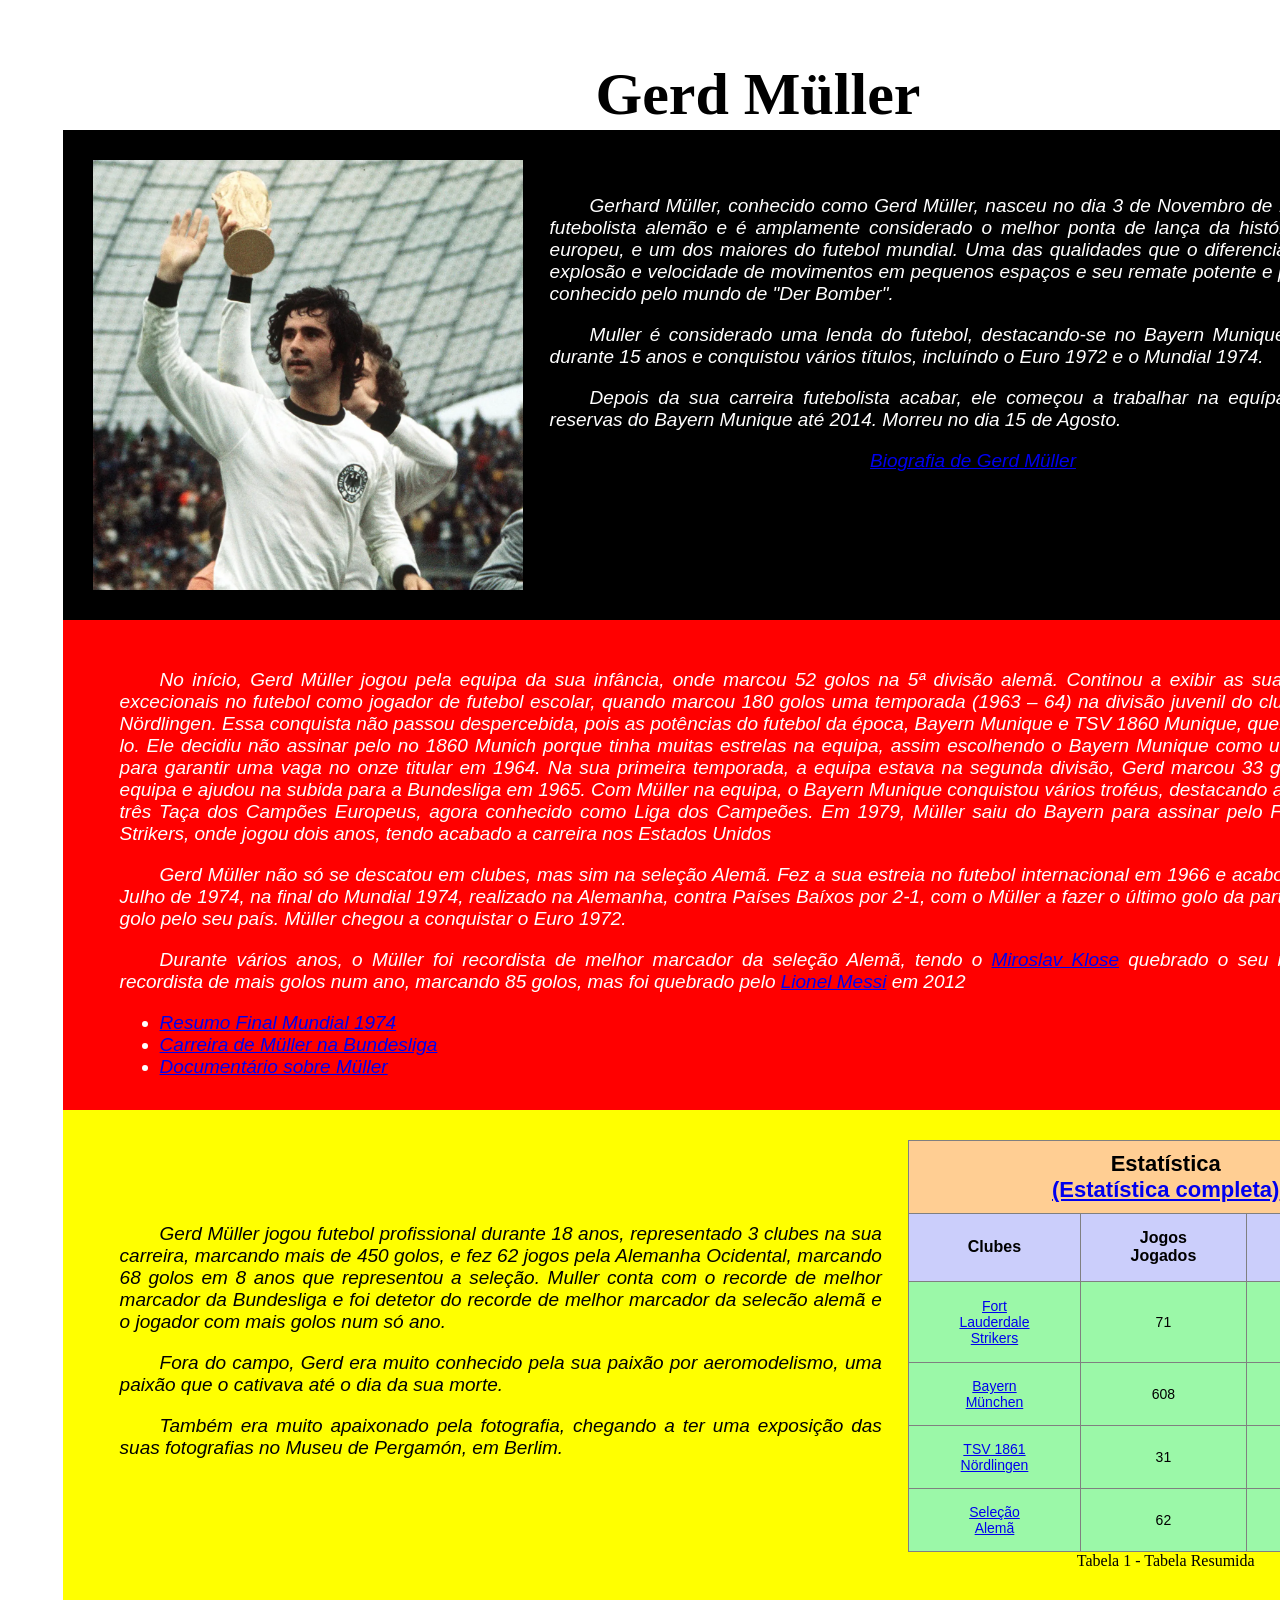
==== index.html @ e196faaa "Add files via upload" ====
<!DOCTYPE html>

<head>
  <meta http-equiv="Content-Type" content="text/html; charset=utf-8" />
  <title>Projeto/Part 1 Serhiy Kukurudza e Bruno Rosa</title>
  <link rel="icon" href="bola.png"/>
  <link type="text/css" rel="stylesheet" media="screen" href="style.css">
</head>

<body>
  <div id="site">

    <div id="header">
      <p>Gerd Müller</p>
    </div>

    <div id="areaUm">
      <img id="banner" src="muller.jpg">
      <div id="textoAreaUm">
        <p><span id="tab"></span>Gerhard Müller, conhecido como Gerd Müller, nasceu no dia 3 de Novembro de 1945,e foi um
          futebolista alemão e é amplamente considerado o melhor ponta de lança da história do futebol europeu, e um dos
          maiores do futebol mundial. Uma das qualidades que o diferenciava era a sua explosão e velocidade de
          movimentos em pequenos espaços e seu remate potente e preciso,sendo conhecido pelo mundo de "Der
          Bomber".</p>

        <p><span id="tab"></span>Muller é considerado uma lenda do futebol, destacando-se no Bayern Munique, onde jogou durante 15
          anos e conquistou vários títulos, incluíndo o Euro 1972 e o Mundial 1974.</p>

        <p><span id="tab"></span>Depois da sua carreira futebolista acabar, ele começou a trabalhar na equípa técnica
          das reservas do Bayern Munique até 2014. Morreu no dia 15 de Agosto.</p>

        <p style="text-align: center;"><a href="https://maisfutebol.iol.pt/gerd-muller-biografia"
            target="_blank">Biografia de Gerd Müller</a></p>
      </div>
    </div>
    <div id="areaDois">
      <div id="textoAreaDois">
        <p><span id="tab"></span>No início, Gerd Müller jogou pela equipa da sua infância, onde marcou 52 golos na 5ª
          divisão alemã. Continou a exibir as suas habilidades excecionais no futebol como jogador de futebol escolar,
          quando marcou 180 golos uma temporada (1963 – 64) na divisão juvenil do clube TSV 1861 Nördlingen.
          Essa conquista não passou despercebida, pois as potências do futebol da época, Bayern Munique e TSV 1860
          Munique, queriam contratá-lo. Ele decidiu não assinar pelo no 1860 Munich porque tinha muitas estrelas na
          equipa, assim escolhendo o Bayern Munique como uma estratégia para garantir uma vaga no onze titular em 1964. 
          Na sua primeira temporada, a equipa estava na segunda divisão, Gerd marcou 33 golos pela sua equipa e ajudou na
          subida para a Bundesliga em 1965. Com Müller na equipa, o Bayern Munique conquistou vários troféus, destacando
          a conquista de três Taça dos Campões Europeus, agora conhecido como Liga dos Campeões. Em 1979, Müller saiu do
          Bayern para assinar pelo Fort Lauderale Strikers, onde jogou dois anos, tendo acabado a carreira nos Estados Unidos

        <p><span id="tab"></span>Gerd Müller não só se descatou em clubes, mas sim na seleção Alemã. Fez a sua estreia
          no futebol internacional em 1966 e acabou no dia 7 de Julho de 1974, na final do Mundial 1974, realizado na
          Alemanha, contra Países Baíxos por 2-1, com o Müller a fazer o último golo da partida e o último golo
          pelo seu país. Müller chegou a conquistar o Euro 1972.</p>

          <p><span id="tab"></span>Durante vários anos, o Müller foi recordista de melhor marcador da seleção Alemã, tendo
            o <a href="https://pt.wikipedia.org/wiki/Miroslav_Klose" target="_blank">Miroslav Klose</a> 
            quebrado o seu recorde, e foi recordista de mais golos num ano, marcando 85 golos, mas foi quebrado pelo
            <a href="https://pt.wikipedia.org/wiki/Lionel_Messi" target="_blank">Lionel Messi</a> em 2012</p>

        <ul style="list-style-type:disc;">
          <li><a href="https://www.youtube.com/watch?v=qSznZ9spb6Ae" target="_blank">Resumo Final Mundial 1974</a></li>
          <li><a href="https://www.youtube.com/watch?v=dXXof-naUH0" target="_blank">Carreira de Müller na Bundesliga</a></li>
          <li><a href="https://www.youtube.com/watch?v=-sjVXqgXbhQ" target="_blank">Documentário sobre Müller</a></li>
        </ul>
      </div>
    </div>
    <div id="areaTres">
      <div id="textoAreaTres">
        <p><span id="tab"></span>Gerd Müller jogou futebol profissional durante 18 anos, representado 3 clubes na sua
          carreira, marcando mais de 450 golos, e fez 62 jogos pela Alemanha Ocidental, marcando 68 golos em 8 anos que 
          representou a seleção. Muller conta com o recorde de melhor marcador da Bundesliga e foi detetor do recorde de 
          melhor marcador da selecão alemã e o jogador com mais golos num só ano.</p>

        <p><span id="tab"></span>Fora do campo, Gerd era muito conhecido pela sua paixão por aeromodelismo, uma paixão
          que o cativava até o dia da sua morte.</p>
        <p><span id="tab"></span>Também era muito apaixonado pela fotografia, chegando a ter uma exposição das suas
          fotografias no Museu de Pergamón, em Berlim.</p>

      </div>
      <table class="tabela">
        <caption align="bottom">
          Tabela 1 - Tabela Resumida
        </caption>
        <thead>
          <tr>
            <th class="titulo" colspan="3">Estatística<a href="table_extended.html" target="_blank"><br>(Estatística
                completa)</a></th>
          </tr>
        </thead>
        <tbody>
          <tr>
            <td class="categorias">Clubes</td>
            <td class="categorias">Jogos Jogados</td>
            <td class="categorias">Golos Marcados</td>
          </tr>
          <tr>
            <td class="informacao"><a href="https://pt.wikipedia.org/wiki/Fort_Lauderdale_Strikers" target="_blank">Fort
                Lauderdale Strikers</a></td>
            <td class="informacao">71</td>
            <td class="informacao">38</td>
          </tr>
          <tr>
            <td class="informacao"><a href="https://pt.wikipedia.org/wiki/FC_Bayern_M%C3%BCnchen" target="_blank">Bayern
                München</a></td>
            <td class="informacao">608</td>
            <td class="informacao">565</td>
          </tr>
          <tr>
            <td class="informacao"><a href="https://en.wikipedia.org/wiki/TSV_1861_N%C3%B6rdlingen" target="_blank">TSV
                1861 Nördlingen</a></td>
            <td class="informacao">31</td>
            <td class="informacao">51</td>
          </tr>
          <tr>
            <td class="informacao"><a href="https://pt.wikipedia.org/wiki/Sele%C3%A7%C3%A3o_Alem%C3%A3_de_Futebol"
                target="_blank" rel="noopener noreferrer">Seleção Alemã</a></td>
            <td class="informacao">62</td>
            <td class="informacao">68</td>
          </tr>
        </tbody>
      </table>
    </div>
  </div>

</body>

</html>
---- style.css ----
#site {
  width: 1500px;
  height: 700px;
  margin-top: auto;
  margin-left: auto;
  margin-bottom: auto;
  margin-right: auto;
  background-color: white;
}

#tab {
  display: inline-block;
  margin-left: 40px;
}

#header {
  width: 1500px;
  height: 70px;
  text-align: center;
  font-size: 60px;
  font-weight: bolder;
  background-color: white;
}

#banner {
  width: 40%;
}

#areaUm {
  background-color: black;
  display: flex;
  justify-content: space-between;
  padding: 30px;
  width: 1330px;
  height: 430px;
  margin: 0 auto 0 auto;
  /*: top right bottom left; */
}

#textoAreaUm {
  color: white;
  font-size: 19px;
  font-style: italic;
  font-family: Sans-serif;
  text-align: center;
  text-align: justify;
  width: 1330px;
  height: 300px;
  margin: 1rem auto 0 auto;
  /*: top right bottom left; */
  padding-left: 2%;
  padding-right: 2%;
}

#areaDois {
  background-color: red;
  display: flex;
  justify-content: space-between;
  padding: 30px;
  width: 1330px;
  height: 430px;
  margin: 0 auto 0 auto;
  /*: top right bottom left; */
}

#textoAreaDois {
  color: white;
  font-size: 19px;
  font-style: italic;
  font-family: Sans-serif;
  text-align: center;
  text-align: justify;
  width: 1330px;
  height: 300px;
  margin: 0 auto 0 auto;
  /*: top right bottom left; */
  padding-left: 2%;
  padding-right: 2%;
}

#areaTres {
  background-color: yellow;
  display: flex;
  justify-content: space-between;
  padding: 30px;
  width: 1330px;
  height: 430px;
  margin: 0 auto 0 auto;
  /*: top right bottom left; */
}

#textoAreaTres {
  color: black;
  font-size: 19px;
  font-style: italic;
  font-family: Sans-serif;
  text-align: center;
  text-align: justify;
  width: 1330px;
  height: 300px;
  margin: 4rem auto 0 auto;
  /*: top right bottom left; */
  padding-left: 2%;
  padding-right: 2%;
}

.tabela {
  border-collapse: collapse;
  border-spacing: 0;
}

.tabela td {
  border-color: black;
  border-style: solid;
  border-width: 1px;
  font-family: Arial, sans-serif;
  font-size: 14px;
  overflow: hidden;
  padding: 10px 50px;
  word-break: normal;
}

.tabela th {
  border-color: black;
  border-style: solid;
  border-width: 1px;
  font-family: Arial, sans-serif;
  font-size: 14px;
  font-weight: normal;
  overflow: hidden;
  padding: 10px 5px;
  word-break: normal;
}

.tabela .categorias {
  background-color: #cbcefb;
  border-color: inherit;
  font-size: 16px;
  font-weight: bold;
  text-align: center;
  vertical-align: center
}

.tabela .informacao {
  background-color: #9bf8a8;
  border-color: inherit;
  text-align: center;
  vertical-align: center
}

.tabela .titulo {
  background-color: #ffce93;
  border-color: inherit;
  font-size: 22px;
  font-weight: bold;
  text-align: center;
  vertical-align: center
}

.tabela_extendida {
  border-collapse: collapse;
  border-spacing: 0;
}

.tabela_extendida td {
  border-color: black;
  border-style: solid;
  border-width: 1px;
  font-family: Arial, sans-serif;
  font-size: 14px;
  overflow: hidden;
  padding: 10px 5px;
  word-break: normal;
}

.tabela_extendida th {
  border-color: black;
  border-style: solid;
  border-width: 1px;
  font-family: Arial, sans-serif;
  font-size: 14px;
  font-weight: normal;
  overflow: hidden;
  padding: 10px 5px;
  word-break: normal;
}

.tabela_extendida .categorias {
  background-color: #cbcefb;
  border-color: inherit;
  font-size: 16px;
  font-weight: bold;
  text-align: center;
  vertical-align: center;
}

.tabela_extendida .titulo {
  background-color: #ffce93;
  border-color: inherit;
  font-size: 22px;
  font-weight: bold;
  text-align: center;
  vertical-align: center;
}

.tabela_extendida .informacao {
  background-color: #9bf8a8;
  border-color: inherit;
  text-align: center;
  vertical-align: center;
}
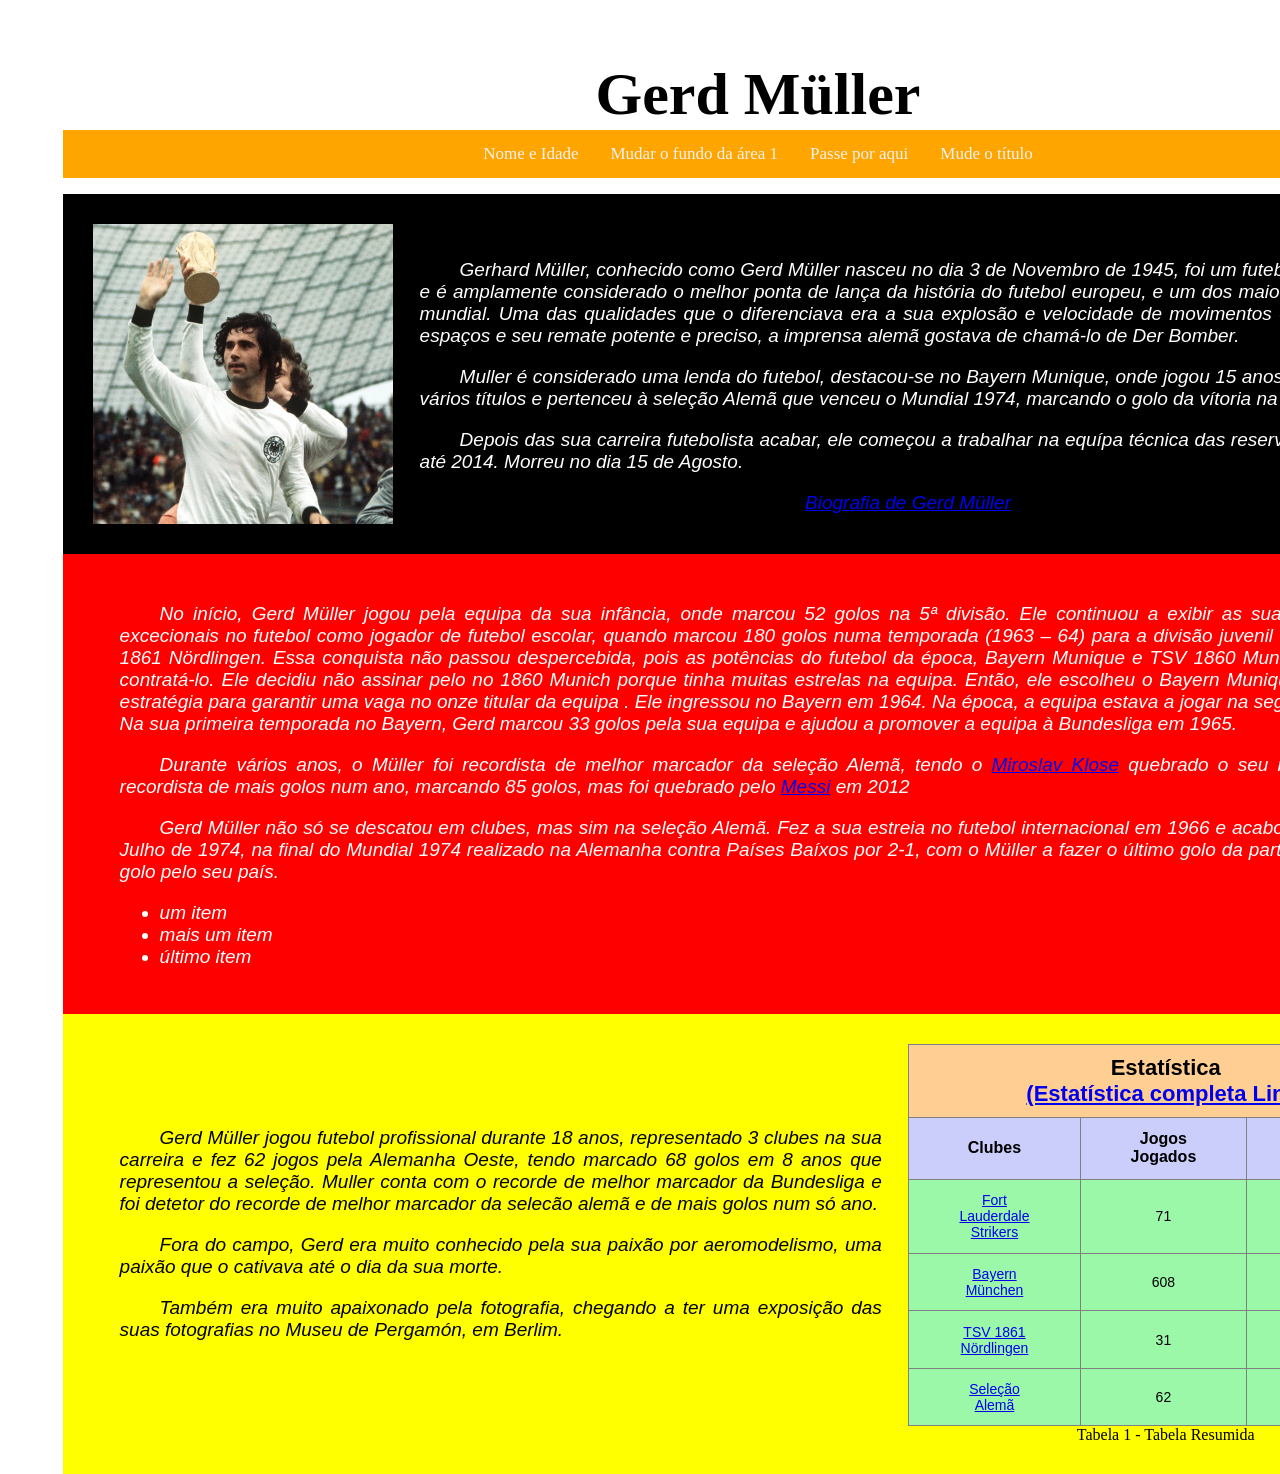
==== commit e7c51528: "Rename main.html to index.html" ====
--- a/index.html
+++ b/index.html
@@ -2,32 +2,91 @@
 
 <head>
   <meta http-equiv="Content-Type" content="text/html; charset=utf-8" />
-  <title>Projeto/Part 1 Serhiy Kukurudza e Bruno Rosa</title>
-  <link rel="icon" href="bola.png"/>
+  <meta charset="utf-8">
+  <title>Projeto/Part 1</title>
   <link type="text/css" rel="stylesheet" media="screen" href="style.css">
 </head>
 
+
+
 <body>
+  <script>
+
+    function myFunction1() { //função que pede o nome e a idade ao utilizador
+      let person = prompt("Insira o seu nome", "");
+      let nomeexp = new RegExp("[a-zA-Z]");
+  
+      if (nomeexp.test(person)) {
+        console.log(person)
+  
+        let idade = prompt("Insira a sua idade (Nota: Idade mínima é de 9 anos)", "");
+        let idadeexp = new RegExp("[0-9]");
+  
+  
+        if (idadeexp.test(idade) && idade > 8) {
+  
+          console.log(idade)
+  
+          alert("Nome: " + person + "\nHora: " + new Date())
+          window.open("page1.html", "_blank")
+        } else {
+          alert("Idade inválida - Idade mímima é de 9 anos")
+        }
+      } else {
+  
+        alert("Nome inválido - Reintroduza nome correto")
+      }
+  
+    }
+  
+    function myFunction2(){ //função que muda cor de uma das areas
+
+      alert("O fundo da área 1 foi alterado");
+      document.getElementById("areaUm").style.backgroundColor = "cyan";
+    }
+  
+    function myFunction3() { //função que abre uma nova pagina ao passar o rato no botão
+  
+      document.getElementById("function3").style.color = "red";
+      window.open("page3.html", "_blank");
+    }
+  
+    function myFunction4() { //função que muda o titulo do site
+  
+      document.getElementById("header").textContent = "Gerd der Bomber Muller"
+    }
+
+  </script>
+
   <div id="site">
 
     <div id="header">
       <p>Gerd Müller</p>
     </div>
+    
+    <div class="topnav">
+      <a href="#" onclick="myFunction1()">Nome e Idade</a>
+      <a href="#" onclick="myFunction2()">Mudar o fundo da área 1</a>
+      <a href="#" id="function3" onmouseover="myFunction3()">Passe por aqui</a>
+      <a href="#" onclick="myFunction4()">Mude o título</a>
+    </div>
 
     <div id="areaUm">
-      <img id="banner" src="muller.jpg">
+      <img id="banner" src="Muller.jpg">
       <div id="textoAreaUm">
-        <p><span id="tab"></span>Gerhard Müller, conhecido como Gerd Müller, nasceu no dia 3 de Novembro de 1945,e foi um
+        <p><span id="tab"></span>Gerhard Müller, conhecido como Gerd Müller nasceu no dia 3 de Novembro de 1945, foi um
           futebolista alemão e é amplamente considerado o melhor ponta de lança da história do futebol europeu, e um dos
           maiores do futebol mundial. Uma das qualidades que o diferenciava era a sua explosão e velocidade de
-          movimentos em pequenos espaços e seu remate potente e preciso,sendo conhecido pelo mundo de "Der
-          Bomber".</p>
+          movimentos em pequenos espaços e seu remate potente e preciso, a imprensa alemã gostava de chamá-lo de Der
+          Bomber.</p>
 
-        <p><span id="tab"></span>Muller é considerado uma lenda do futebol, destacando-se no Bayern Munique, onde jogou durante 15
-          anos e conquistou vários títulos, incluíndo o Euro 1972 e o Mundial 1974.</p>
+        <p><span id="tab"></span>Muller é considerado uma lenda do futebol, destacou-se no Bayern Munique, onde jogou 15
+          anos e conquistou
+          vários títulos e pertenceu à seleção Alemã que venceu o Mundial 1974, marcando o golo da vítoria na final.</p>
 
-        <p><span id="tab"></span>Depois da sua carreira futebolista acabar, ele começou a trabalhar na equípa técnica
-          das reservas do Bayern Munique até 2014. Morreu no dia 15 de Agosto.</p>
+        <p><span id="tab"></span>Depois das sua carreira futebolista acabar, ele começou a trabalhar na equípa técnica
+          das reservas do Bayern
+          até 2014. Morreu no dia 15 de Agosto.</p>
 
         <p style="text-align: center;"><a href="https://maisfutebol.iol.pt/gerd-muller-biografia"
             target="_blank">Biografia de Gerd Müller</a></p>
@@ -36,39 +95,44 @@
     <div id="areaDois">
       <div id="textoAreaDois">
         <p><span id="tab"></span>No início, Gerd Müller jogou pela equipa da sua infância, onde marcou 52 golos na 5ª
-          divisão alemã. Continou a exibir as suas habilidades excecionais no futebol como jogador de futebol escolar,
-          quando marcou 180 golos uma temporada (1963 – 64) na divisão juvenil do clube TSV 1861 Nördlingen.
+          divisão. Ele continuou
+          a exibir as suas habilidades excecionais no futebol como jogador de futebol escolar, quando marcou 180 golos
+          numa temporada (1963 – 64) para a divisão juvenil do clube TSV 1861 Nördlingen.
           Essa conquista não passou despercebida, pois as potências do futebol da época, Bayern Munique e TSV 1860
           Munique, queriam contratá-lo. Ele decidiu não assinar pelo no 1860 Munich porque tinha muitas estrelas na
-          equipa, assim escolhendo o Bayern Munique como uma estratégia para garantir uma vaga no onze titular em 1964. 
-          Na sua primeira temporada, a equipa estava na segunda divisão, Gerd marcou 33 golos pela sua equipa e ajudou na
-          subida para a Bundesliga em 1965. Com Müller na equipa, o Bayern Munique conquistou vários troféus, destacando
-          a conquista de três Taça dos Campões Europeus, agora conhecido como Liga dos Campeões. Em 1979, Müller saiu do
-          Bayern para assinar pelo Fort Lauderale Strikers, onde jogou dois anos, tendo acabado a carreira nos Estados Unidos
+          equipa. Então, ele escolheu o Bayern Munique como uma estratégia para garantir uma vaga no onze titular da
+          equipa . Ele ingressou no Bayern em 1964. Na época, a equipa estava a jogar na segunda divisão.
+          Na sua primeira temporada no Bayern, Gerd marcou 33 golos pela sua equipa e ajudou a promover a equipa à
+          Bundesliga em 1965.</p>
+
+        <!-- <p>Com Müller na equipa, o Bayern Munique conquistou a Taça da Alemanha na sua primeira temporada. A equipa
+          conquistou a taça mais três vezes (1967, 1969 e 1971) durante a carreira do Muller no Bayern. O Bayern também
+          conquistou o título da Bundesliga 4 vezes nas temporadas de 1968–69, 1971–72, 1972–73 e 1973–74.</p> -->
+
+        <p><span id="tab"></span>Durante vários anos, o Müller foi recordista de melhor marcador da seleção Alemã, tendo
+          o <a href="https://pt.wikipedia.org/wiki/Miroslav_Klose" target="_blank">Miroslav Klose</a>
+          quebrado o seu recorde, e foi recordista de mais golos num ano, marcando 85 golos, mas foi quebrado pelo
+          <a href="https://pt.wikipedia.org/wiki/Lionel_Messi" target="_blank">Messi</a> em 2012
+        </p>
 
         <p><span id="tab"></span>Gerd Müller não só se descatou em clubes, mas sim na seleção Alemã. Fez a sua estreia
-          no futebol internacional em 1966 e acabou no dia 7 de Julho de 1974, na final do Mundial 1974, realizado na
-          Alemanha, contra Países Baíxos por 2-1, com o Müller a fazer o último golo da partida e o último golo
-          pelo seu país. Müller chegou a conquistar o Euro 1972.</p>
-
-          <p><span id="tab"></span>Durante vários anos, o Müller foi recordista de melhor marcador da seleção Alemã, tendo
-            o <a href="https://pt.wikipedia.org/wiki/Miroslav_Klose" target="_blank">Miroslav Klose</a> 
-            quebrado o seu recorde, e foi recordista de mais golos num ano, marcando 85 golos, mas foi quebrado pelo
-            <a href="https://pt.wikipedia.org/wiki/Lionel_Messi" target="_blank">Lionel Messi</a> em 2012</p>
+          no futebol internacional em 1966 e acabou no dia 7 de Julho de 1974, na final do Mundial 1974 realizado na
+          Alemanha contra Países Baíxos por 2-1, com o Müller a fazer o último golo da partida e o último golo
+          pelo seu país.</p>
 
         <ul style="list-style-type:disc;">
-          <li><a href="https://www.youtube.com/watch?v=qSznZ9spb6Ae" target="_blank">Resumo Final Mundial 1974</a></li>
-          <li><a href="https://www.youtube.com/watch?v=dXXof-naUH0" target="_blank">Carreira de Müller na Bundesliga</a></li>
-          <li><a href="https://www.youtube.com/watch?v=-sjVXqgXbhQ" target="_blank">Documentário sobre Müller</a></li>
+          <li>um item</li>
+          <li>mais um item</li>
+          <li>último item</li>
         </ul>
       </div>
     </div>
     <div id="areaTres">
       <div id="textoAreaTres">
         <p><span id="tab"></span>Gerd Müller jogou futebol profissional durante 18 anos, representado 3 clubes na sua
-          carreira, marcando mais de 450 golos, e fez 62 jogos pela Alemanha Ocidental, marcando 68 golos em 8 anos que 
-          representou a seleção. Muller conta com o recorde de melhor marcador da Bundesliga e foi detetor do recorde de 
-          melhor marcador da selecão alemã e o jogador com mais golos num só ano.</p>
+          carreira e fez 62 jogos pela Alemanha Oeste, tendo marcado 68 golos em 8 anos que representou a seleção.
+          Muller conta com o recorde de melhor marcador da Bundesliga e foi detetor do recorde de melhor marcador da
+          selecão alemã e de mais golos num só ano.</p>
 
         <p><span id="tab"></span>Fora do campo, Gerd era muito conhecido pela sua paixão por aeromodelismo, uma paixão
           que o cativava até o dia da sua morte.</p>
@@ -83,7 +147,7 @@
         <thead>
           <tr>
             <th class="titulo" colspan="3">Estatística<a href="table_extended.html" target="_blank"><br>(Estatística
-                completa)</a></th>
+                completa Link)</a></th>
           </tr>
         </thead>
         <tbody>
@@ -123,4 +187,4 @@
 
 </body>
 
-</html>+</html>
--- a/style.css
+++ b/style.css
@@ -8,6 +8,35 @@
   background-color: white;
 }
 
+.topnav {
+  background-color: orange;
+  text-emphasis-color: black;
+  display: flex;
+  overflow: hidden;
+  justify-content: center;
+  width: 1330px;
+  margin-left: 55px;
+  padding: 0px 30px 0px 30px;
+}
+
+.topnav a {
+  float: left;
+  color: #f2f2f2;
+  text-align: center;
+  padding: 14px 16px;
+  text-decoration: none;
+  font-size: 17px;
+}
+
+.topnav a:hover {
+  background-color: #ddd;
+  color: black;
+}
+
+.topnav a.active {
+  color: white;
+}
+
 #tab {
   display: inline-block;
   margin-left: 40px;
@@ -23,17 +52,28 @@
 }
 
 #banner {
-  width: 40%;
-}
-
+  width: 30%;
+}
 #areaUm {
   background-color: black;
   display: flex;
   justify-content: space-between;
   padding: 30px;
   width: 1330px;
-  height: 430px;
-  margin: 0 auto 0 auto;
+  height: 400px;
+  margin: 0 auto 0 auto;
+  color: white;
+  font-size: 19px;
+  font-style: italic;
+  font-family: Sans-serif;
+  text-align: center;
+  text-align: justify;
+  width: 1330px;
+  height: 300px;
+  margin: 1rem auto 0 auto;
+  /*: top right bottom left; */
+  padding-left: 2%;
+  padding-right: 2%;
   /*: top right bottom left; */
 }
 
@@ -58,7 +98,7 @@
   justify-content: space-between;
   padding: 30px;
   width: 1330px;
-  height: 430px;
+  height: 400px;
   margin: 0 auto 0 auto;
   /*: top right bottom left; */
 }
@@ -84,7 +124,7 @@
   justify-content: space-between;
   padding: 30px;
   width: 1330px;
-  height: 430px;
+  height: 400px;
   margin: 0 auto 0 auto;
   /*: top right bottom left; */
 }
@@ -157,55 +197,14 @@
   vertical-align: center
 }
 
-.tabela_extendida {
-  border-collapse: collapse;
-  border-spacing: 0;
-}
-
-.tabela_extendida td {
-  border-color: black;
-  border-style: solid;
-  border-width: 1px;
-  font-family: Arial, sans-serif;
-  font-size: 14px;
-  overflow: hidden;
-  padding: 10px 5px;
-  word-break: normal;
-}
-
-.tabela_extendida th {
-  border-color: black;
-  border-style: solid;
-  border-width: 1px;
-  font-family: Arial, sans-serif;
-  font-size: 14px;
-  font-weight: normal;
-  overflow: hidden;
-  padding: 10px 5px;
-  word-break: normal;
-}
-
-.tabela_extendida .categorias {
-  background-color: #cbcefb;
-  border-color: inherit;
-  font-size: 16px;
-  font-weight: bold;
-  text-align: center;
-  vertical-align: center;
-}
-
-.tabela_extendida .titulo {
-  background-color: #ffce93;
-  border-color: inherit;
-  font-size: 22px;
-  font-weight: bold;
-  text-align: center;
-  vertical-align: center;
-}
-
-.tabela_extendida .informacao {
-  background-color: #9bf8a8;
-  border-color: inherit;
-  text-align: center;
-  vertical-align: center;
+.foto {
+  float: left;
+  width: 15%;
+  height: 10%;
+}
+
+.foto2 {
+  float: right;
+  width: 15%;
+  height: 10%;
 }
